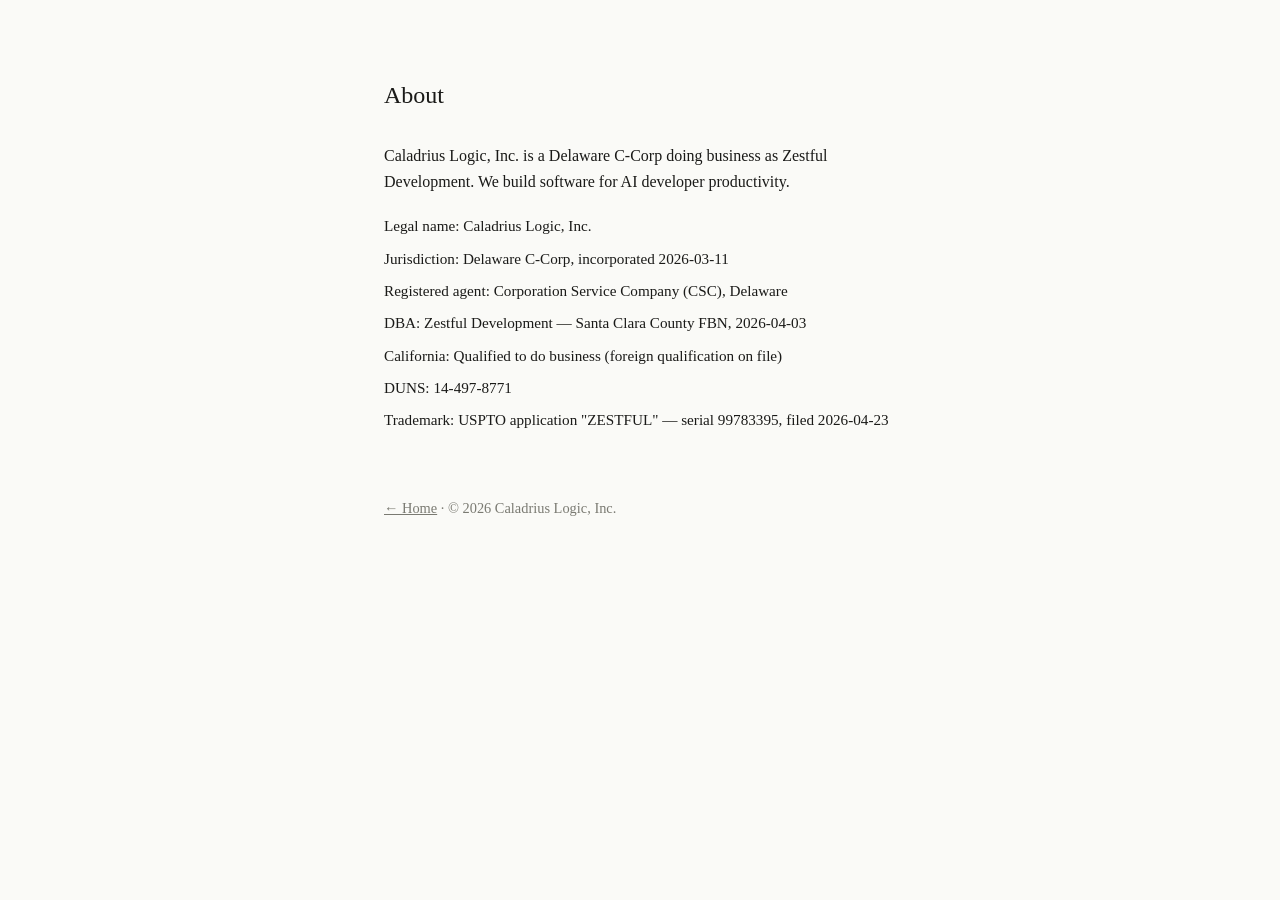
==== about/index.html @ 269f4040 "Split into Home + About, extract shared stylesheet Home keeps the narrative (name, description, Zest" ====
<!DOCTYPE html>
<html lang="en">
<head>
  <meta charset="UTF-8" />
  <meta name="viewport" content="width=device-width, initial-scale=1.0" />
  <title>About · Caladrius Logic, Inc.</title>
  <meta name="description" content="Filing details for Caladrius Logic, Inc." />
  <link rel="stylesheet" href="/styles.css" />
</head>
<body>
  <main>
    <h1>About</h1>

    <p>Caladrius Logic, Inc. is a Delaware C-Corp doing business as Zestful Development. We build software for AI developer productivity.</p>

    <dl>
      <div><dt>Legal name</dt><dd>Caladrius Logic, Inc.</dd></div>
      <div><dt>Jurisdiction</dt><dd>Delaware C-Corp, incorporated 2026-03-11</dd></div>
      <div><dt>Registered agent</dt><dd>Corporation Service Company (CSC), Delaware</dd></div>
      <div><dt>DBA</dt><dd>Zestful Development — Santa Clara County FBN, 2026-04-03</dd></div>
      <div><dt>California</dt><dd>Qualified to do business (foreign qualification on file)</dd></div>
      <div><dt>DUNS</dt><dd>14-497-8771</dd></div>
      <div><dt>Trademark</dt><dd>USPTO application "ZESTFUL" — serial 99783395, filed 2026-04-23</dd></div>
    </dl>

    <footer><a href="/">← Home</a> · © 2026 Caladrius Logic, Inc.</footer>
  </main>
</body>
</html>
---- styles.css ----
*, *::before, *::after { box-sizing: border-box; margin: 0; padding: 0; }
html, body { height: 100%; }
body {
  background: #fafaf7;
  color: #1a1a18;
  font-family: Georgia, 'Times New Roman', serif;
  font-size: 16px;
  line-height: 1.6;
  font-weight: 400;
}
main {
  max-width: 560px;
  margin: 0 auto;
  padding: 5rem 1.5rem 4rem;
}
h1 {
  font-weight: 400;
  font-size: 1.5rem;
  line-height: 1.3;
  margin-bottom: 2rem;
}
p { margin-bottom: 1.25rem; }
a { color: inherit; }
dl { font-size: 0.95rem; }
dl > div { margin-bottom: 0.5rem; }
dt, dd { display: inline; }
dt::after { content: ": "; }
footer {
  margin-top: 4rem;
  font-size: 0.9rem;
  color: #7a7a72;
}
footer a { color: inherit; }
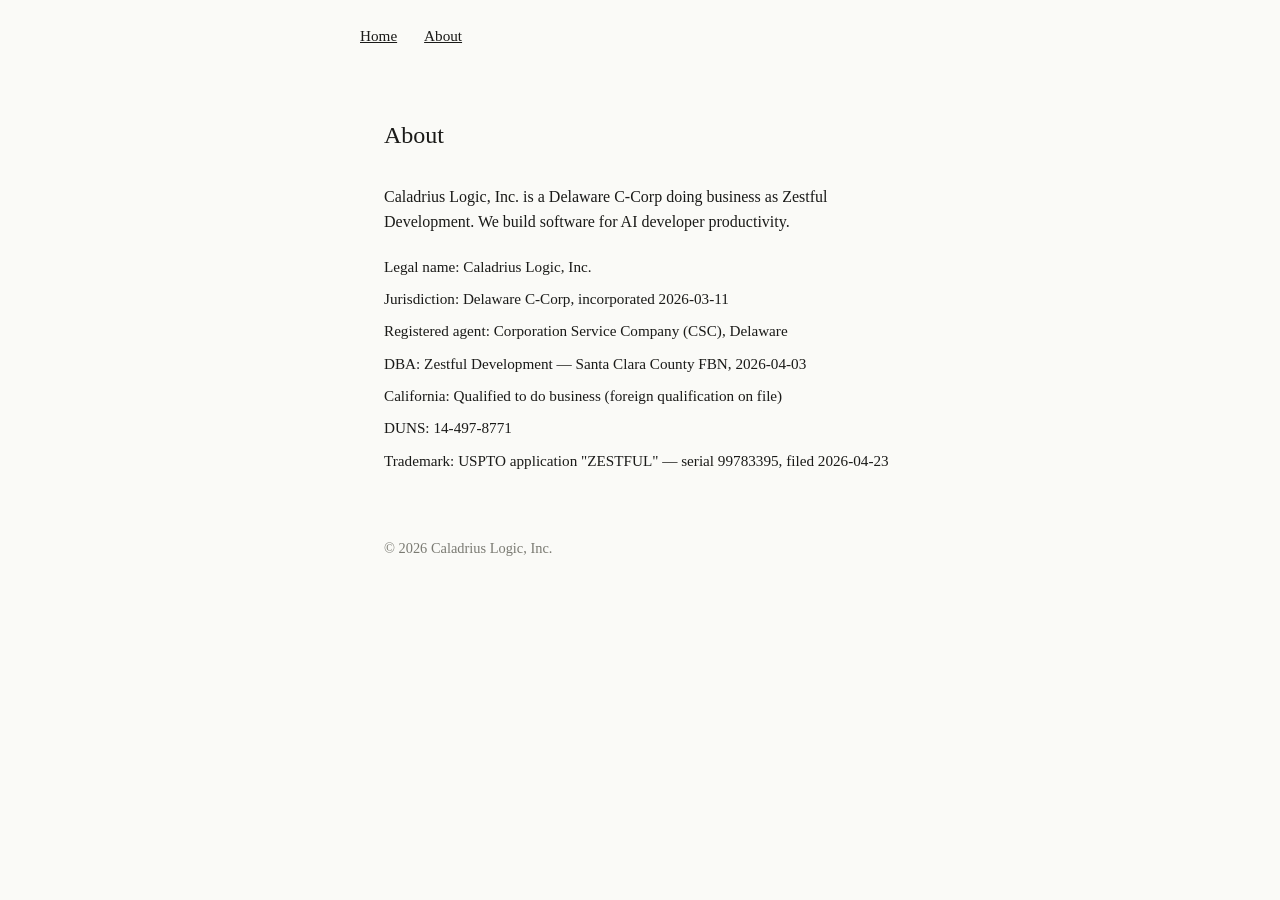
==== commit 85a83db8: "Move navigation to a traditional top nav bar Home | About links sit in a <header><nav> at the top of" ====
--- a/about/index.html
+++ b/about/index.html
@@ -8,6 +8,12 @@
   <link rel="stylesheet" href="/styles.css" />
 </head>
 <body>
+  <header>
+    <nav>
+      <a href="/">Home</a>
+      <a href="/about/">About</a>
+    </nav>
+  </header>
   <main>
     <h1>About</h1>
 
@@ -23,7 +29,7 @@
       <div><dt>Trademark</dt><dd>USPTO application "ZESTFUL" — serial 99783395, filed 2026-04-23</dd></div>
     </dl>
 
-    <footer><a href="/">← Home</a> · © 2026 Caladrius Logic, Inc.</footer>
+    <footer>© 2026 Caladrius Logic, Inc.</footer>
   </main>
 </body>
 </html>
--- a/styles.css
+++ b/styles.css
@@ -8,10 +8,22 @@
   line-height: 1.6;
   font-weight: 400;
 }
+header {
+  padding: 1.5rem;
+}
+nav {
+  max-width: 560px;
+  margin: 0 auto;
+  font-size: 0.95rem;
+}
+nav a {
+  margin-right: 1.5rem;
+  color: inherit;
+}
 main {
   max-width: 560px;
   margin: 0 auto;
-  padding: 5rem 1.5rem 4rem;
+  padding: 3rem 1.5rem 4rem;
 }
 h1 {
   font-weight: 400;
@@ -30,4 +42,3 @@
   font-size: 0.9rem;
   color: #7a7a72;
 }
-footer a { color: inherit; }
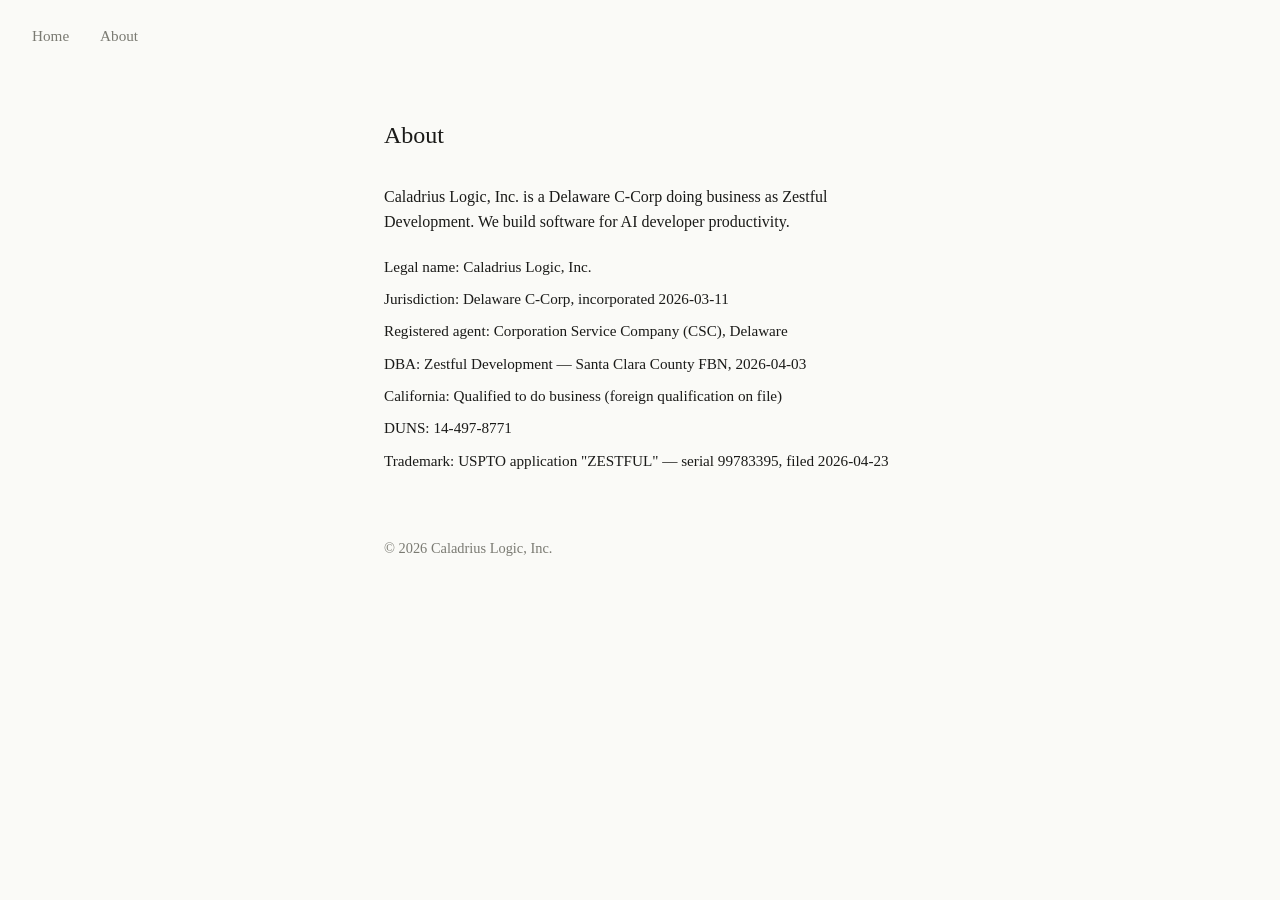
==== commit c8a25dc1: "Add favicon and inline Zestful Z mark in product paragraph - /favicon.svg: dark tile with serif "C" " ====
--- a/about/index.html
+++ b/about/index.html
@@ -5,6 +5,7 @@
   <meta name="viewport" content="width=device-width, initial-scale=1.0" />
   <title>About · Caladrius Logic, Inc.</title>
   <meta name="description" content="Filing details for Caladrius Logic, Inc." />
+  <link rel="icon" type="image/svg+xml" href="/favicon.svg" />
   <link rel="stylesheet" href="/styles.css" />
 </head>
 <body>
--- a/styles.css
+++ b/styles.css
@@ -9,17 +9,15 @@
   font-weight: 400;
 }
 header {
-  padding: 1.5rem;
-}
-nav {
-  max-width: 560px;
-  margin: 0 auto;
+  padding: 1.5rem 2rem;
   font-size: 0.95rem;
 }
 nav a {
-  margin-right: 1.5rem;
-  color: inherit;
+  margin-right: 1.75rem;
+  color: #7a7a72;
+  text-decoration: none;
 }
+nav a:hover { color: #1a1a18; }
 main {
   max-width: 560px;
   margin: 0 auto;
@@ -32,6 +30,12 @@
   margin-bottom: 2rem;
 }
 p { margin-bottom: 1.25rem; }
+.z-mark {
+  width: 1.25em;
+  height: 1.25em;
+  vertical-align: -0.3em;
+  margin-right: 0.3em;
+}
 a { color: inherit; }
 dl { font-size: 0.95rem; }
 dl > div { margin-bottom: 0.5rem; }
